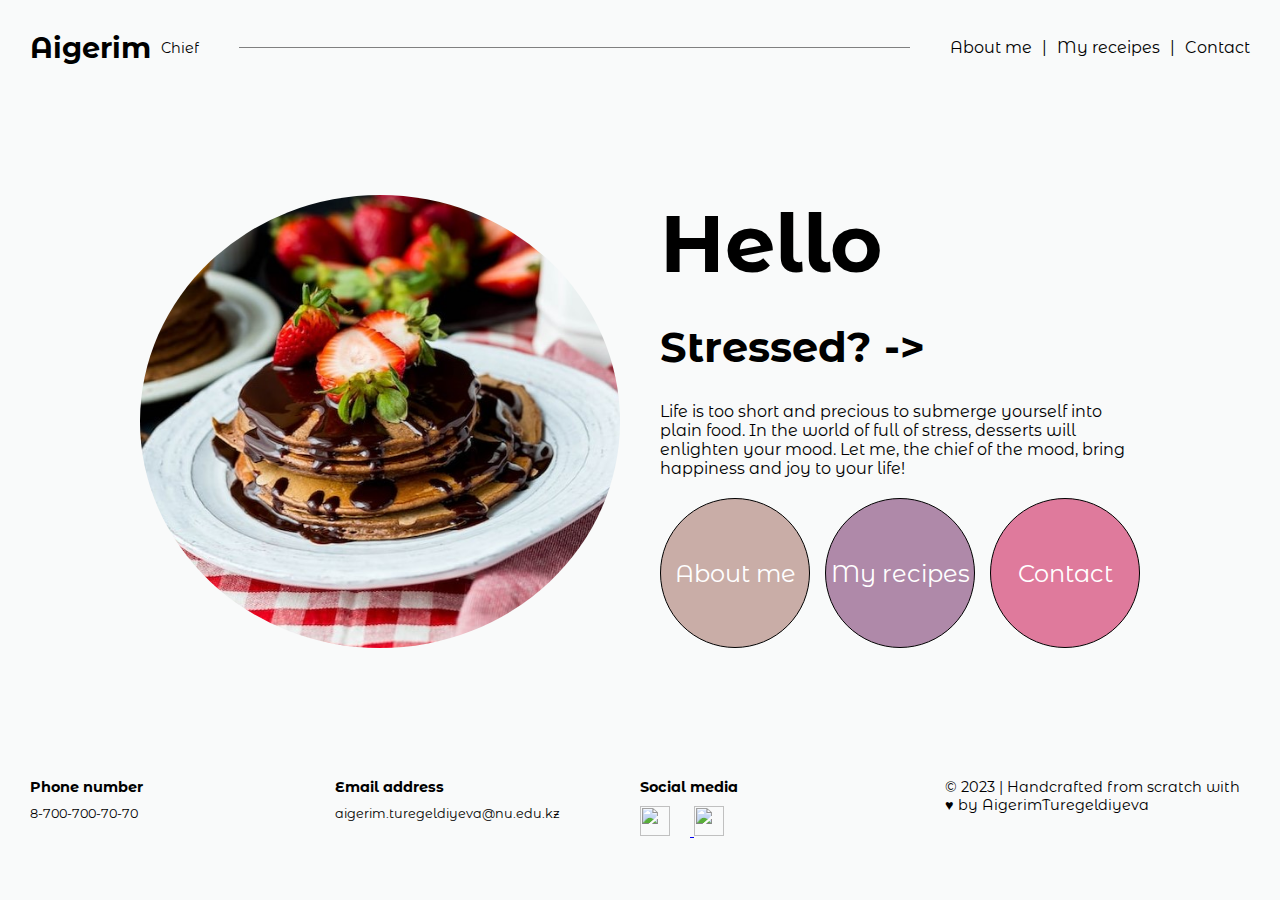
==== final/index.html @ b41a3ee8 "final done" ====
<!DOCTYPE html>
<html lang="en">

<head>
  <meta charset="UTF-8">
  <meta http-equiv="X-UA-Compatible" content="IE=edge">
  <meta name="viewport" content="width=device-width, initial-scale=1.0">
  <link rel="stylesheet" href="styles.css">
  <link rel="stylesheet" href="index.css">
  <link rel="preconnect" href="https://fonts.googleapis.com">
  <link rel="preconnect" href="https://fonts.gstatic.com" crossorigin>
  <link
    href="https://fonts.googleapis.com/css2?family=Inter:wght@100;200;300;400;500;600;700;800;900&family=Montserrat+Alternates:ital,wght@0,100;0,200;0,300;0,400;0,500;0,600;0,700;0,800;1,100;1,200;1,300;1,400;1,500;1,600;1,700&family=Rubik+Microbe&display=swap"
    rel="stylesheet">
  <title>Document</title>
</head>

<body>
  <nav class="desktop">
    <div class="logo">
      <h3>
        <a href="/index.html">
          Aigerim
        </a>
      </h3>
      <span>Chief</span>
    </div>
    <div class="line"></div>
    <div class="nav">
      <a href="/pages/about.html">About me</a>
      <span>|</span>
      <a href="/pages/recipes.html">My receipes</a>
      <span>|</span>
      <a href="/pages/contact.html">Contact</a>
    </div>
  </nav>
  <nav class="mobile">
    <div class="logo">
      <h3>
        Aigerim
      </h3>
      <span>Chief</span>
    </div>
    <div class="nav">
      <div class="link-wrapper">
        <img class="hamburger-close" src="/images/x-symbol.svg" alt="">

        <a href="/index.html">Home</a>
        <a href="/pages/about.html">About me</a>
        <a href="/pages/recipes.html">My receipes</a>
        <a href="/pages/contact.html">Contact</a>
      </div>
    </div>
    <img class="hamburger" src="images/menu-icon.svg" alt="">
  </nav>
  <main>
    <div class="wrapper">
      <div class="left">
        <!-- <img src="/images/hero.jpg" alt=""> -->
      </div>
      <div class="right">
        <h1>Hello</h1>
        <h2 id="two">Stressed? -></h2>
        <p>Life is too short and precious to submerge yourself into plain food. In the world of full of stress, desserts will enlighten your mood. Let me, the
          chief of the mood, bring happiness and joy to your life!</p>
        <div class="links">
          <a class="first" href="/pages/about.html">About me</a>
          <a class="second" href="/pages/recipes.html">My recipes</a>
          <a class="third" href="/pages/contact.html">Contact</a>
        </div>
      </div>
    </div>
  </main>
  <footer>
    <div class="container">
      <div>
        <h4>Phone number</h4>
        <p>8-700-700-70-70</p>
      </div>
      <div>
        <h4>Email address</h4>
        <p>aigerim.turegeldiyeva@nu.edu.kz</p>
      </div>
      <div>
        <h4>Social media</h4>
        <div class="media-links">
          <a target="_blank" href="https://instagram.com/tattim.cakeshop?igshid=YmMyMTA2M2Y=">
            <img src="/images/instagram-seeklogo.com.svg" alt="">
          </a>

          <a target="_blank" href="https://telegram.me/Desserts_when_stressed">
            <img src="/images/telegram-black-icon.svg" alt="">
          </a>
        </div>
      </div>
      <div>
        © 2023 | Handcrafted from scratch with &hearts; by AigerimTuregeldiyeva
      </div>

    </div>
  </footer>
  <script src="main.js"></script>
</body>

</html>
---- final/styles.css ----
* {
	margin: 0;
	padding: 0;
	box-sizing: border-box;
	font-family: "Montserrat Alternates", sans-serif;
}

body {
	background: #f9fafa;
}
nav {
	max-width: 1300px;
	margin: 0 auto;
}

nav img {
	width: 30px;
	height: 30px;
	color: #eea302;
	fill: #eea302;
}

nav.desktop {
	padding: 30px;
	display: flex;
	align-items: center;
	justify-content: space-between;
}

nav .logo {
	display: flex;
	align-items: center;
}

nav .logo h3 a {
	text-decoration: none;
	color: black;
}
nav.mobile {
	display: none;
}

@media (max-width: 768px) {
	nav.desktop {
		display: none;
	}
	body {
		overflow-x: hidden;
	}
	nav.mobile {
		display: flex;
		justify-content: space-between;
		padding: 20px;
	}
	nav.mobile .nav {
		width: calc(100vw - 20px);
		height: 100vh;
		z-index: 99;
		transform: translateX(100%);
		position: fixed;
		background-color: white;
		transition: 0.5s;
	}
	nav.mobile .hamburger {
		width: 30px;
		height: 20px;
		cursor: pointer;
	}
	nav.mobile .hamburger-close {
		width: 40px;
		height: 40px;
		cursor: pointer;
		margin-bottom: 40px;
	}
	nav.mobile .link-wrapper {
		display: flex;
		flex-direction: column;
		align-items: center;
		justify-content: center;
		width: 100%;
	}
	nav.mobile .link-wrapper a {
		display: flex;
		font-size: 1.5rem;
		margin-bottom: 30px;
		color: black;
		font-weight: 600;
		text-decoration: none;
	}
}

.logo h3 {
	margin-right: 10px;
	font-size: 1.8rem;
}

nav.desktop .line {
	/* width: 100%; */
	flex: 1;
	height: 1px;
	background-color: gray;
	margin: 0 40px;
}
.logo span {
	font-size: 0.9rem;
}

nav .nav {
	display: flex;
	align-items: center;
}

nav.desktop .nav a {
	color: black;
	text-decoration: none;
	transition: 0.4s;
}
nav.desktop .nav a:hover {
	text-decoration: underline;
}
nav.desktop .nav span {
	margin: 0 10px;
}

footer {
	margin-top: 100px;
}
footer .container {
	display: flex;
	justify-content: space-between;
	flex-wrap: wrap;
	padding: 30px;
}
footer .container > div {
	margin-bottom: 20px;
	margin-right: 10px;
	font-size: 0.9rem;
	flex: 1;
}
footer .container div div img {
	width: 30px;
	height: 30px;
	margin-right: 20px;
}

footer .container h4 {
	margin-bottom: 10px;
}

footer .container p {
	font-size: 0.8rem;
}
---- final/index.css ----
main {
	display: flex;
	width: 100%;
	justify-content: center;
	padding-top: 100px;
}
main .wrapper {
	display: flex;
	width: 100%;
	max-width: 1000px;
}

.wrapper .left {
	width: 50%;
	margin-right: 20px;
}
.wrapper .right {
	width: 50%;
	margin-left: 20px;
}
.wrapper img {
	width: 100%;
	height: auto;
	border-radius: 100%;
}

.right h1 {
	font-size: 5rem;
	margin-bottom: 30px;
}

.left {
	border-radius: 100%;
	background: url(./images/hero.jpg);
	transition: 0.5s;
	background-size: cover;
	background-position: center;
	background-repeat: no-repeat;
	width: 100%;
}
#two {
	transition: 0.5s;
}
.left:hover {
	border-radius: 100%;
	background: url(./images/brand-logo.jpg);
	background-size: cover;
	background-position: center;
	background-repeat: no-repeat;
}

.right h2 {
	font-size: 2.6rem;
	margin-bottom: 30px;
}

.right p {
	margin-bottom: 20px;
}
.links {
	display: flex;
	justify-content: space-between;
}
.links a {
	border-radius: 100%;
	border: 1px solid black;
	width: 150px;
	height: 150px;
	background-color: orange;
	display: flex;
	justify-content: center;
	align-items: center;
	transition: 0.5s;
	font-size: 1.5rem;
	color: black;
	text-decoration: none;
}

.links a.first {
	background-color: #c9ada7;
	color: white;
}
.links a.second {
	background-color: #af89a9;
	color: white;
}
.links a.third {
	background-color: #df7a9c;
	color: white;
}
.links a:hover {
	background-color: rgb(255, 255, 255);
	color: black;
}
@media (max-width: 1000px) {
	.links a {
		width: 120px;
		height: 120px;
		font-size: 0.95rem;
	}
}
@media (max-width: 768px) {
	main .wrapper {
		display: block;
		width: 100%;
		padding: 0 20px;
	}
	main .wrapper .left,
	main .wrapper .right {
		width: 100%;
		margin: 0;
	}
	main .wrapper .left {
		width: 300px;
		height: 300px;
		display: flex;
		margin: 0 auto;
	}
	main .wrapper .left img {
		width: 50%;
	}
	main .wrapper .right h1 {
		font-size: 3rem;
		margin: 0;
	}
	main .wrapper .right h2 {
		font-size: 2rem;
		margin: 0;
	}
	main .wrapper .links {
		justify-content: center;
	}
	main .wrapper .links a {
		width: 120px;
		height: 120px;
		margin: 0;
		font-size: 0.9rem;
		margin: 0 20px;
	}
}

@media (max-width: 500px) {
	main .wrapper .links a {
		width: 100px;
		height: 100px;
		font-size: 0.85rem;
		margin: 0 15px;
	}
}
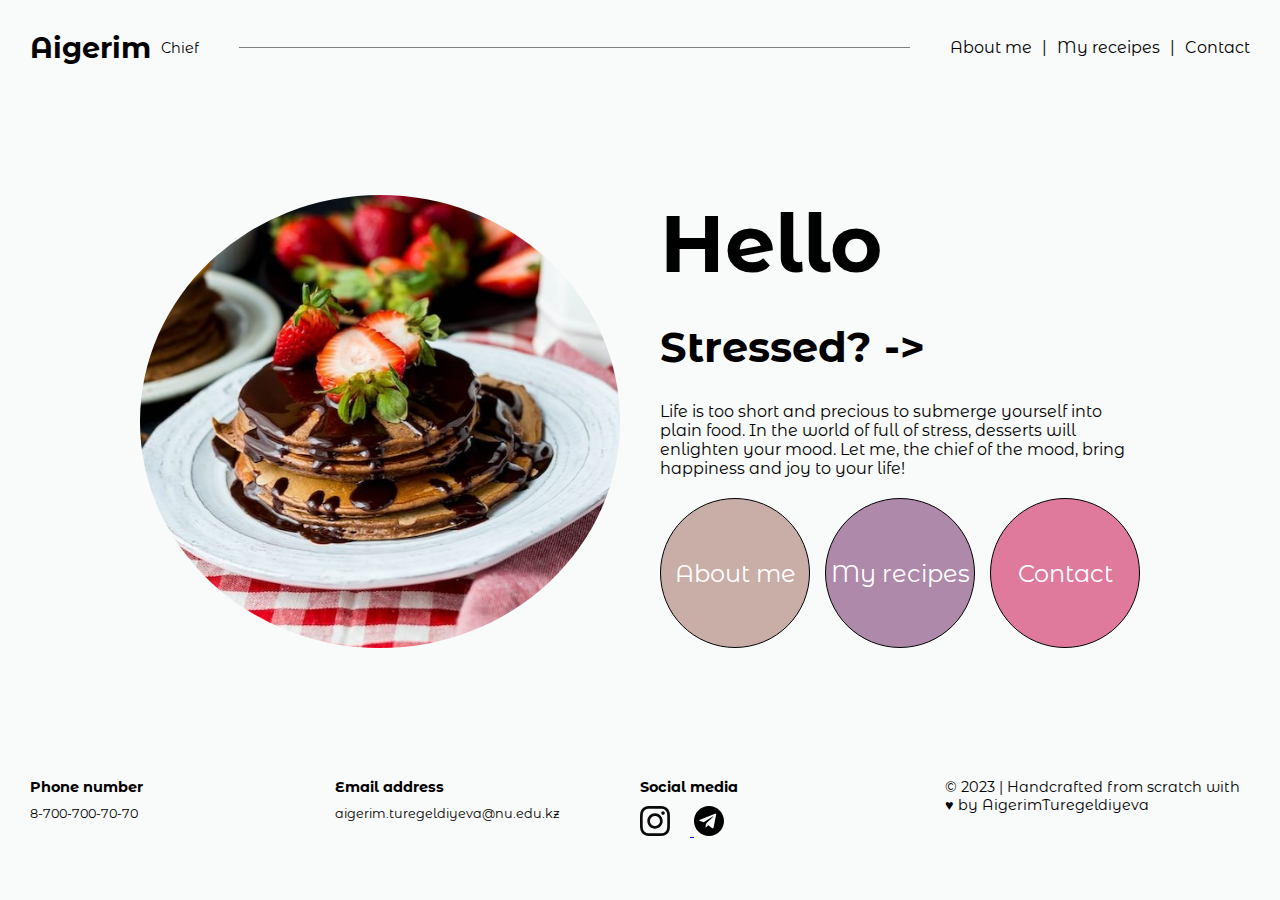
==== commit 169dbc05: "fixed directory" ====
--- a/final/index.html
+++ b/final/index.html
@@ -5,8 +5,8 @@
   <meta charset="UTF-8">
   <meta http-equiv="X-UA-Compatible" content="IE=edge">
   <meta name="viewport" content="width=device-width, initial-scale=1.0">
-  <link rel="stylesheet" href="styles.css">
-  <link rel="stylesheet" href="index.css">
+  <link rel="stylesheet" href="./styles.css">
+  <link rel="stylesheet" href="./index.css">
   <link rel="preconnect" href="https://fonts.googleapis.com">
   <link rel="preconnect" href="https://fonts.gstatic.com" crossorigin>
   <link
@@ -19,7 +19,7 @@
   <nav class="desktop">
     <div class="logo">
       <h3>
-        <a href="/index.html">
+        <a href="./index.html">
           Aigerim
         </a>
       </h3>
@@ -27,11 +27,11 @@
     </div>
     <div class="line"></div>
     <div class="nav">
-      <a href="/pages/about.html">About me</a>
+      <a href="./about.html">About me</a>
       <span>|</span>
-      <a href="/pages/recipes.html">My receipes</a>
+      <a href="./recipes.html">My receipes</a>
       <span>|</span>
-      <a href="/pages/contact.html">Contact</a>
+      <a href="./contact.html">Contact</a>
     </div>
   </nav>
   <nav class="mobile">
@@ -43,20 +43,20 @@
     </div>
     <div class="nav">
       <div class="link-wrapper">
-        <img class="hamburger-close" src="/images/x-symbol.svg" alt="">
+        <img class="hamburger-close" src="./x-symbol.svg" alt="">
 
-        <a href="/index.html">Home</a>
-        <a href="/pages/about.html">About me</a>
-        <a href="/pages/recipes.html">My receipes</a>
-        <a href="/pages/contact.html">Contact</a>
+        <a href="./index.html">Home</a>
+        <a href="./about.html">About me</a>
+        <a href="./recipes.html">My receipes</a>
+        <a href="./contact.html">Contact</a>
       </div>
     </div>
-    <img class="hamburger" src="images/menu-icon.svg" alt="">
+    <img class="hamburger" src="./menu-icon.svg" alt="">
   </nav>
   <main>
     <div class="wrapper">
       <div class="left">
-        <!-- <img src="/images/hero.jpg" alt=""> -->
+        <!-- <img src=".//hero.jpg" alt=""> -->
       </div>
       <div class="right">
         <h1>Hello</h1>
@@ -64,9 +64,9 @@
         <p>Life is too short and precious to submerge yourself into plain food. In the world of full of stress, desserts will enlighten your mood. Let me, the
           chief of the mood, bring happiness and joy to your life!</p>
         <div class="links">
-          <a class="first" href="/pages/about.html">About me</a>
-          <a class="second" href="/pages/recipes.html">My recipes</a>
-          <a class="third" href="/pages/contact.html">Contact</a>
+          <a class="first" href="./about.html">About me</a>
+          <a class="second" href="./recipes.html">My recipes</a>
+          <a class="third" href="./contact.html">Contact</a>
         </div>
       </div>
     </div>
@@ -85,11 +85,11 @@
         <h4>Social media</h4>
         <div class="media-links">
           <a target="_blank" href="https://instagram.com/tattim.cakeshop?igshid=YmMyMTA2M2Y=">
-            <img src="/images/instagram-seeklogo.com.svg" alt="">
+            <img src="./instagram-seeklogo.com.svg" alt="">
           </a>
 
           <a target="_blank" href="https://telegram.me/Desserts_when_stressed">
-            <img src="/images/telegram-black-icon.svg" alt="">
+            <img src="./telegram-black-icon.svg" alt="">
           </a>
         </div>
       </div>
--- a/final/index.css
+++ b/final/index.css
@@ -31,7 +31,7 @@
 
 .left {
 	border-radius: 100%;
-	background: url(./images/hero.jpg);
+	background: url(./hero.jpg);
 	transition: 0.5s;
 	background-size: cover;
 	background-position: center;
@@ -43,7 +43,7 @@
 }
 .left:hover {
 	border-radius: 100%;
-	background: url(./images/brand-logo.jpg);
+	background: url(./brand-logo.jpg);
 	background-size: cover;
 	background-position: center;
 	background-repeat: no-repeat;
